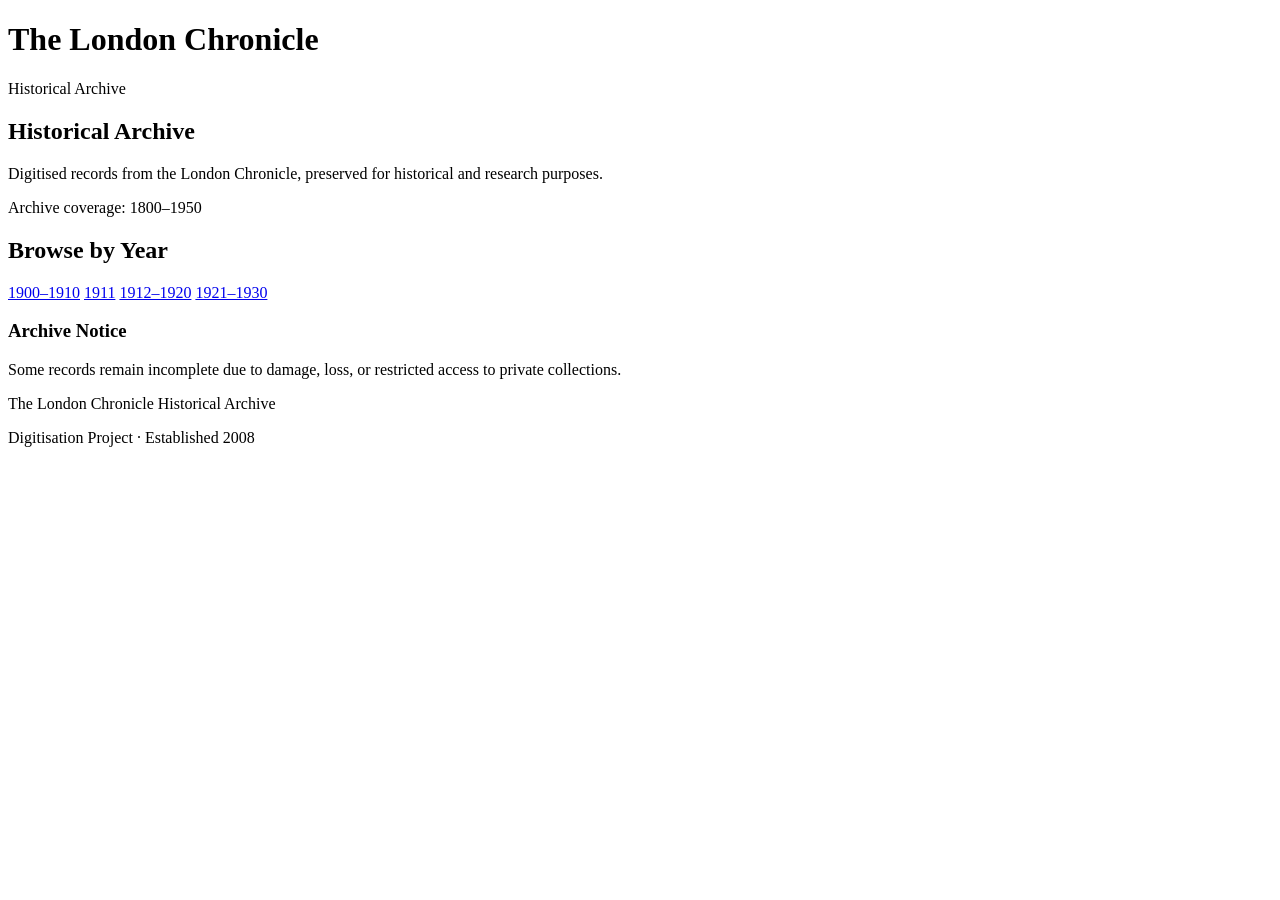
==== index.html @ ef2e27e5 "Add initial HTML structure for archive website" ====
<!DOCTYPE html>
<html lang="en">
<head>
    <meta charset="UTF-8">
    <meta name="viewport" content="width=device-width, initial-scale=1.0">
    <title>The London Chronicle — Historical Archive</title>
    <link rel="stylesheet" href="style.css">
</head>

<body>

<header>
    <h1>The London Chronicle</h1>
    <p>Historical Archive</p>
</header>

<main>

    <section class="intro">
        <h2>Historical Archive</h2>

        <p>
            Digitised records from the London Chronicle,
            preserved for historical and research purposes.
        </p>

        <p class="range">
            Archive coverage: 1800–1950
        </p>
    </section>

    <section class="years">

        <h2>Browse by Year</h2>

        <div class="year-grid">
            <a href="#">1900–1910</a>

            <a href="article-1911.html">1911</a>

            <a href="#">1912–1920</a>

            <a href="#">1921–1930</a>
        </div>

    </section>

    <section class="archive-note">
        <h3>Archive Notice</h3>
        <p>
            Some records remain incomplete due to damage,
            loss, or restricted access to private collections.
        </p>
    </section>

</main>

<footer>
    <p>The London Chronicle Historical Archive</p>
    <p>Digitisation Project · Established 2008</p>
</footer>

</body>
</html>
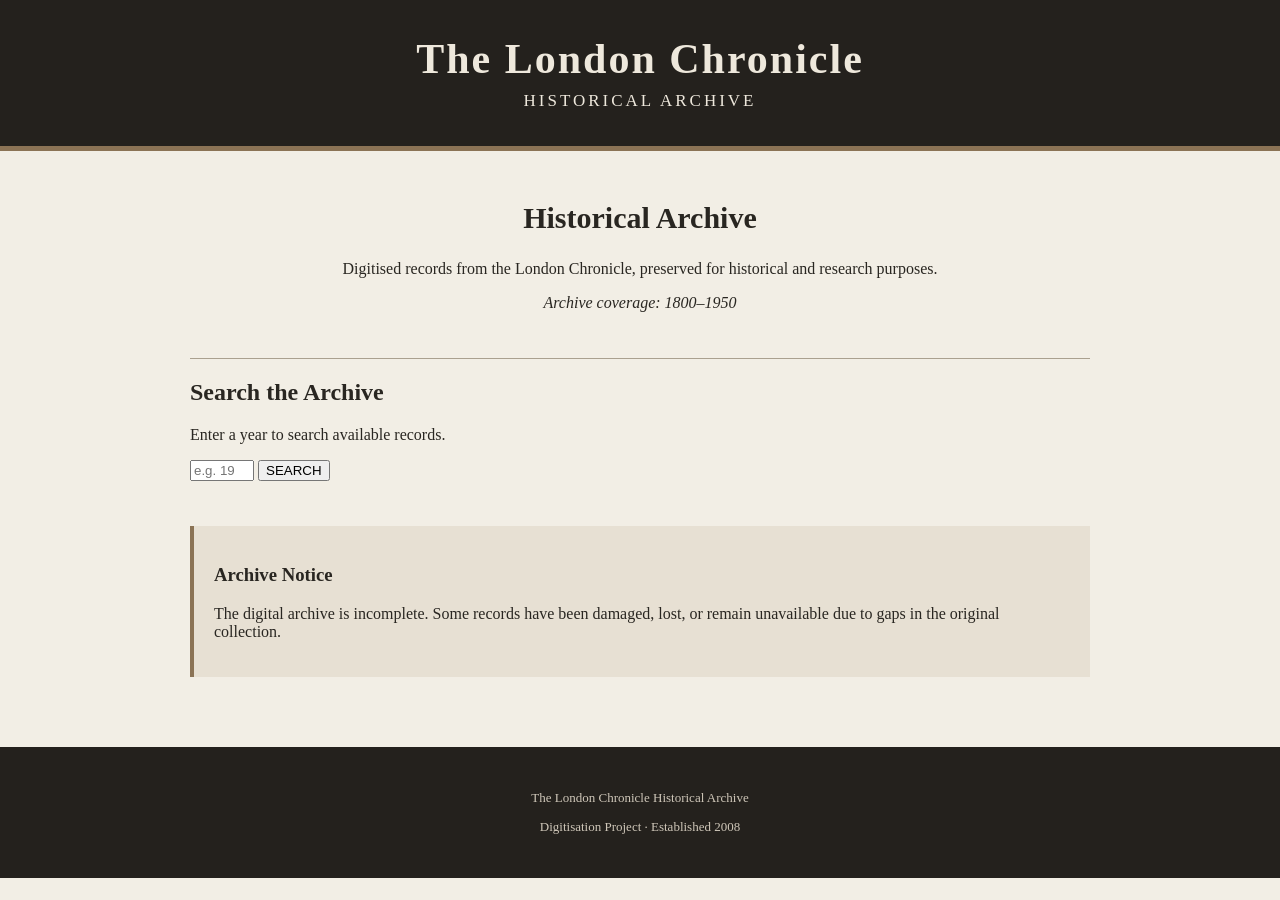
==== commit b886592d: "Add search functionality to the archive section" ====
--- a/index.html
+++ b/index.html
@@ -29,36 +29,58 @@
         </p>
     </section>
 
-    <section class="years">
 
-        <h2>Browse by Year</h2>
+    <section class="search-section">
 
-        <div class="year-grid">
-            <a href="#">1900–1910</a>
+        <h2>Search the Archive</h2>
 
-            <a href="article-1911.html">1911</a>
+        <p>
+            Enter a year to search available records.
+        </p>
 
-            <a href="#">1912–1920</a>
+        <div class="search-box">
 
-            <a href="#">1921–1930</a>
+            <input
+                type="number"
+                id="yearInput"
+                placeholder="e.g. 1911"
+                min="1800"
+                max="1950"
+            >
+
+            <button onclick="searchArchive()">
+                SEARCH
+            </button>
+
         </div>
+
+        <div id="results"></div>
 
     </section>
 
+
     <section class="archive-note">
+
         <h3>Archive Notice</h3>
+
         <p>
-            Some records remain incomplete due to damage,
-            loss, or restricted access to private collections.
+            The digital archive is incomplete. Some records
+            have been damaged, lost, or remain unavailable
+            due to gaps in the original collection.
         </p>
+
     </section>
 
 </main>
+
 
 <footer>
     <p>The London Chronicle Historical Archive</p>
     <p>Digitisation Project · Established 2008</p>
 </footer>
 
+
+<script src="search.js"></script>
+
 </body>
 </html>
--- a/style.css
+++ b/style.css
@@ -0,0 +1,132 @@
+body {
+    margin: 0;
+    background: #f2eee5;
+    color: #292621;
+    font-family: Georgia, "Times New Roman", serif;
+}
+
+header {
+    background: #24211d;
+    color: #eee8dc;
+    text-align: center;
+    padding: 35px 20px;
+    border-bottom: 5px solid #8b7355;
+}
+
+header h1 {
+    margin: 0;
+    font-size: 42px;
+    letter-spacing: 2px;
+}
+
+header p {
+    margin: 8px 0 0;
+    font-size: 17px;
+    letter-spacing: 3px;
+    text-transform: uppercase;
+}
+
+main {
+    max-width: 900px;
+    margin: 50px auto;
+    padding: 0 25px;
+}
+
+.intro {
+    text-align: center;
+    border-bottom: 1px solid #aaa08f;
+    padding-bottom: 30px;
+}
+
+.intro h2 {
+    font-size: 30px;
+}
+
+.range {
+    font-style: italic;
+}
+
+.years {
+    margin-top: 40px;
+}
+
+.years h2 {
+    text-align: center;
+}
+
+.year-grid {
+    display: grid;
+    grid-template-columns: repeat(2, 1fr);
+    gap: 15px;
+    margin-top: 25px;
+}
+
+.year-grid a {
+    display: block;
+    padding: 20px;
+    text-align: center;
+    background: #e3dccd;
+    color: #292621;
+    text-decoration: none;
+    border: 1px solid #b6aa96;
+    font-size: 18px;
+}
+
+.year-grid a:hover {
+    background: #d5cbb9;
+}
+
+.archive-note {
+    margin-top: 45px;
+    padding: 20px;
+    background: #e7e0d3;
+    border-left: 4px solid #8b7355;
+}
+
+.article {
+    background: #f8f4eb;
+    padding: 55px;
+    border: 1px solid #c7bba7;
+    box-shadow: 0 4px 15px rgba(0,0,0,0.08);
+}
+
+.article .date {
+    text-align: center;
+    font-size: 17px;
+    font-style: italic;
+}
+
+.article h2 {
+    text-align: center;
+    font-size: 34px;
+    margin: 20px 0 35px;
+}
+
+.location {
+    font-weight: bold;
+}
+
+.article p {
+    font-size: 18px;
+    line-height: 1.8;
+}
+
+.article hr {
+    margin: 40px 0;
+    border: none;
+    border-top: 1px solid #aaa08f;
+}
+
+.archive-reference {
+    font-size: 14px;
+    color: #5e584f;
+}
+
+footer {
+    text-align: center;
+    padding: 30px;
+    background: #24211d;
+    color: #cfc7b9;
+    margin-top: 70px;
+    font-size: 13px;
+}
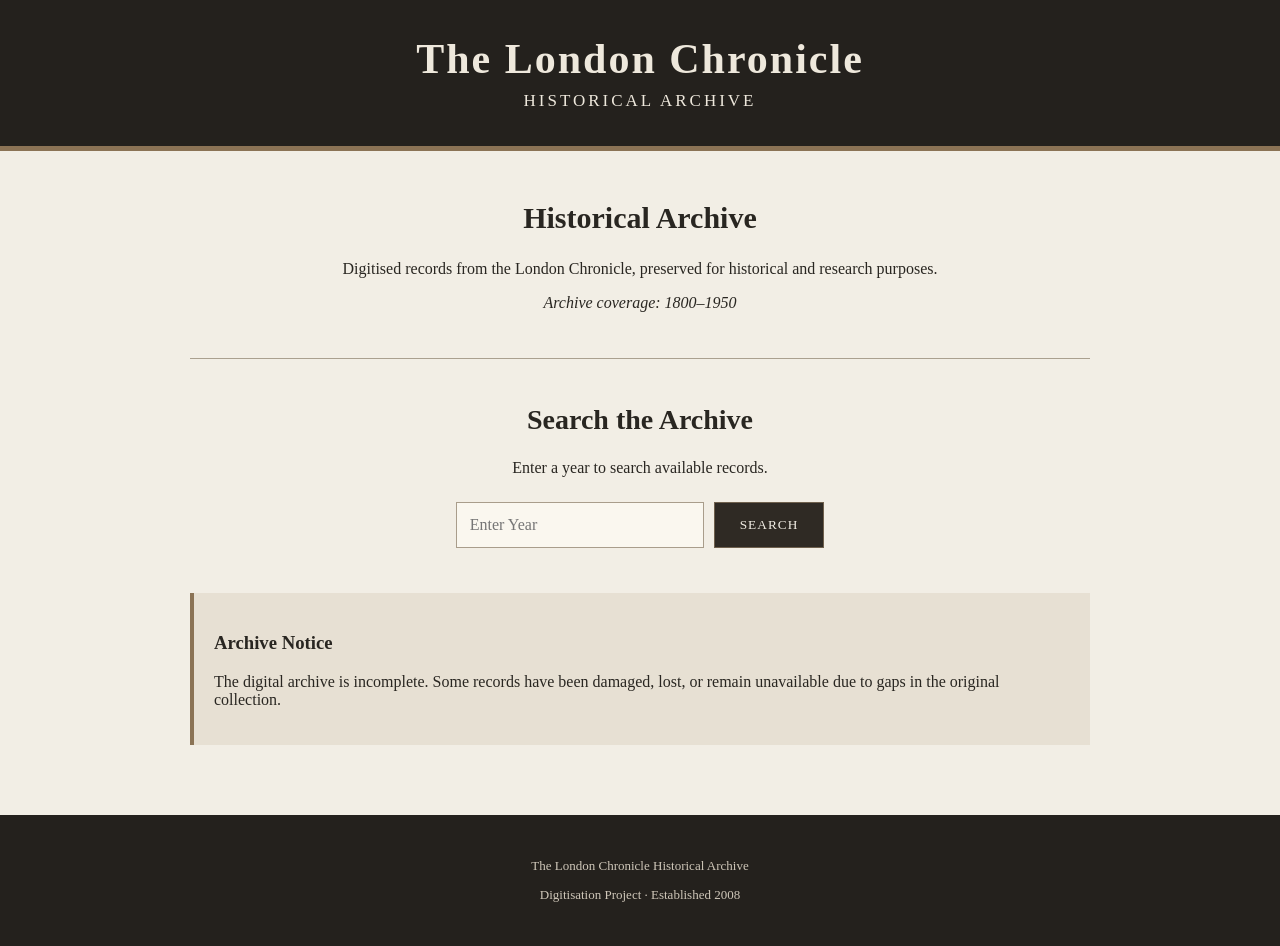
==== commit 23c62f67: "Update placeholder text in year input field" ====
--- a/index.html
+++ b/index.html
@@ -43,7 +43,7 @@
             <input
                 type="number"
                 id="yearInput"
-                placeholder="e.g. 1911"
+                placeholder="Enter Year"
                 min="1800"
                 max="1950"
             >
--- a/style.css
+++ b/style.css
@@ -130,3 +130,102 @@
     margin-top: 70px;
     font-size: 13px;
 }
+.search-section {
+    margin-top: 45px;
+    text-align: center;
+}
+
+.search-section h2 {
+    font-size: 28px;
+}
+
+.search-box {
+    display: flex;
+    justify-content: center;
+    gap: 10px;
+    margin: 25px 0;
+}
+
+.search-box input {
+    width: 220px;
+    padding: 13px;
+    border: 1px solid #a99d8b;
+    background: #faf7ef;
+    font-family: Georgia, "Times New Roman", serif;
+    font-size: 16px;
+}
+
+.search-box button {
+    padding: 13px 25px;
+    border: 1px solid #6f604d;
+    background: #2f2a24;
+    color: #f2eee5;
+    font-family: Georgia, "Times New Roman", serif;
+    cursor: pointer;
+    letter-spacing: 1px;
+}
+
+.search-box button:hover {
+    background: #51483d;
+}
+
+#results {
+    max-width: 750px;
+    margin: 30px auto;
+    text-align: left;
+}
+
+#results h3 {
+    text-align: center;
+    font-size: 21px;
+    margin-bottom: 25px;
+}
+
+.record {
+    padding: 18px 20px;
+    margin-bottom: 12px;
+    background: #e7e0d3;
+    border-left: 4px solid #8b7355;
+}
+
+.record-date {
+    margin: 0 0 7px;
+    font-size: 14px !important;
+    color: #665d52;
+    font-style: italic;
+}
+
+.record h4 {
+    margin: 0;
+    font-size: 19px;
+    font-weight: normal;
+}
+
+.record a {
+    color: #292621;
+    text-decoration: none;
+}
+
+.record a:hover {
+    text-decoration: underline;
+}
+
+.lost-record {
+    padding: 25px;
+    background: #e1dbcf;
+    border: 1px solid #b9ae9d;
+    text-align: center;
+}
+
+.lost-record h3 {
+    margin-top: 0;
+}
+
+.error {
+    text-align: center;
+    color: #7b3028;
+    font-style: italic;
+}
+.clickable-record {
+    cursor: pointer;
+}
